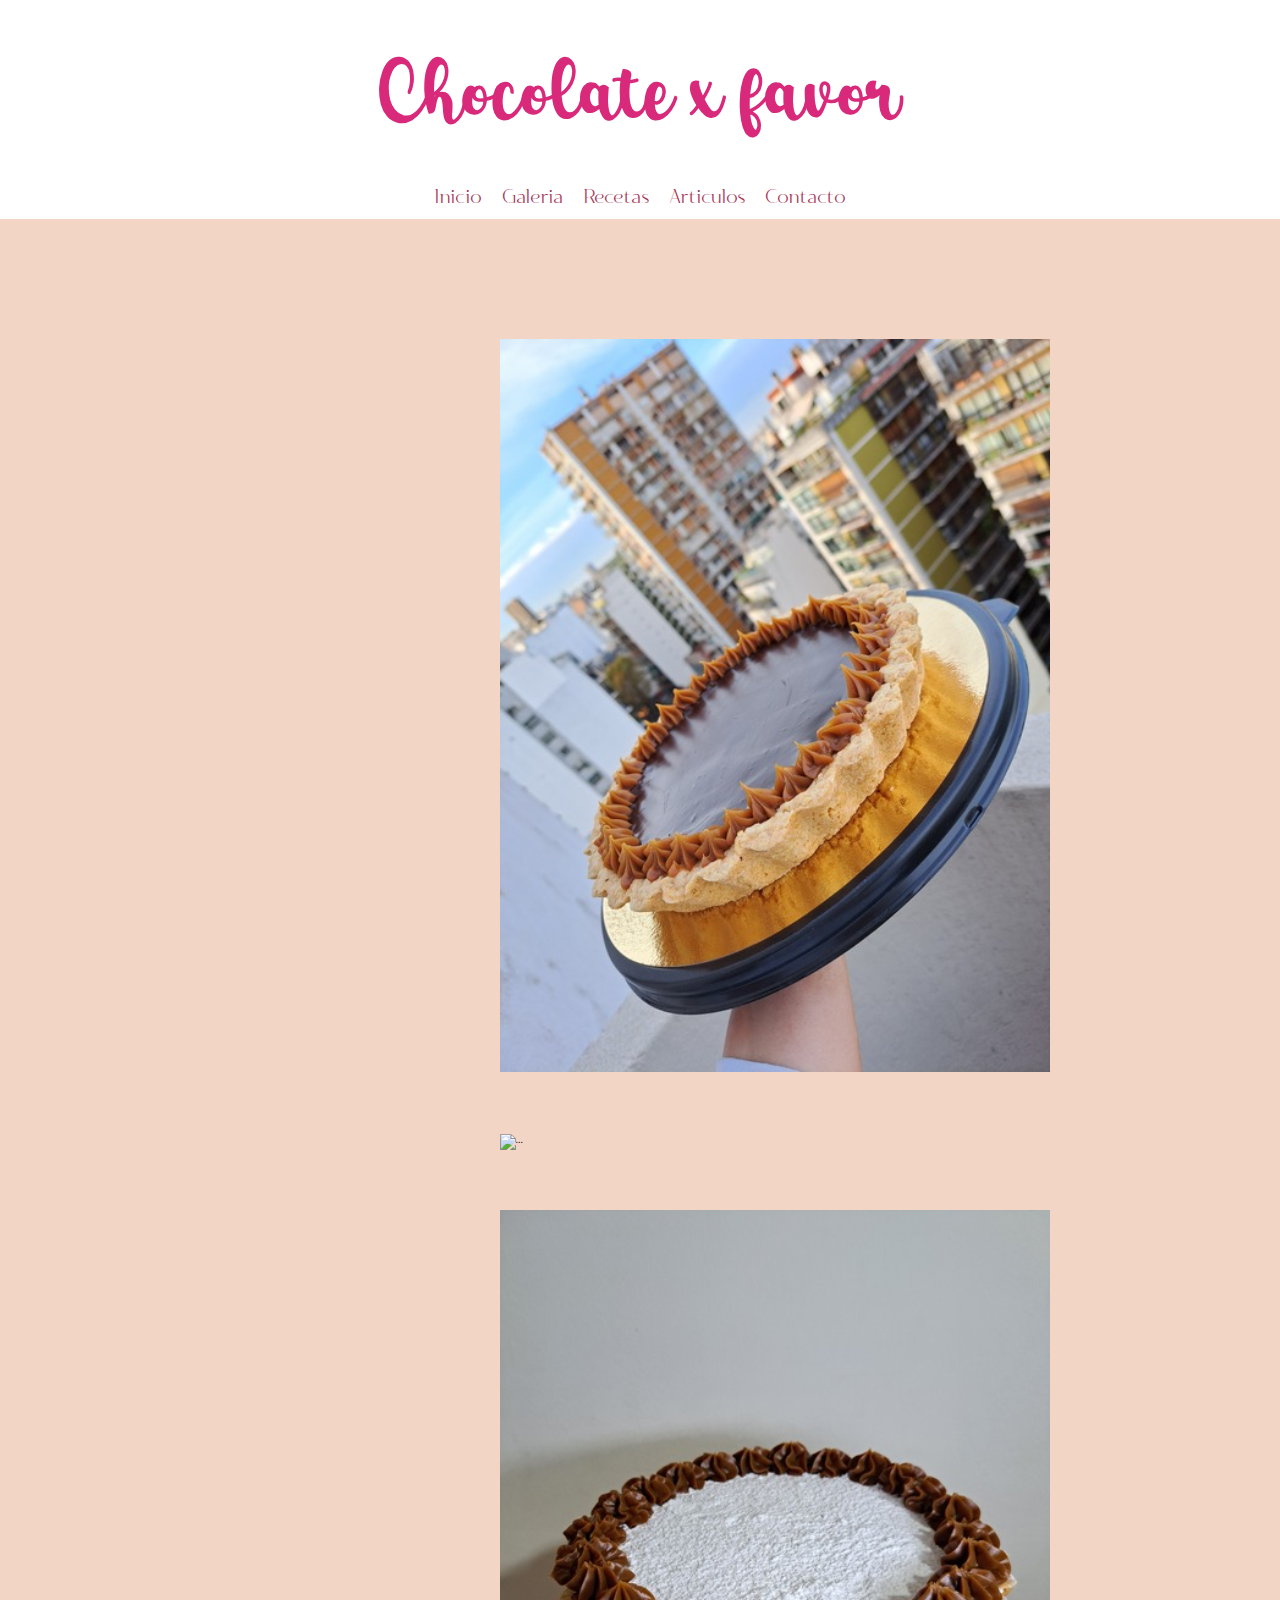
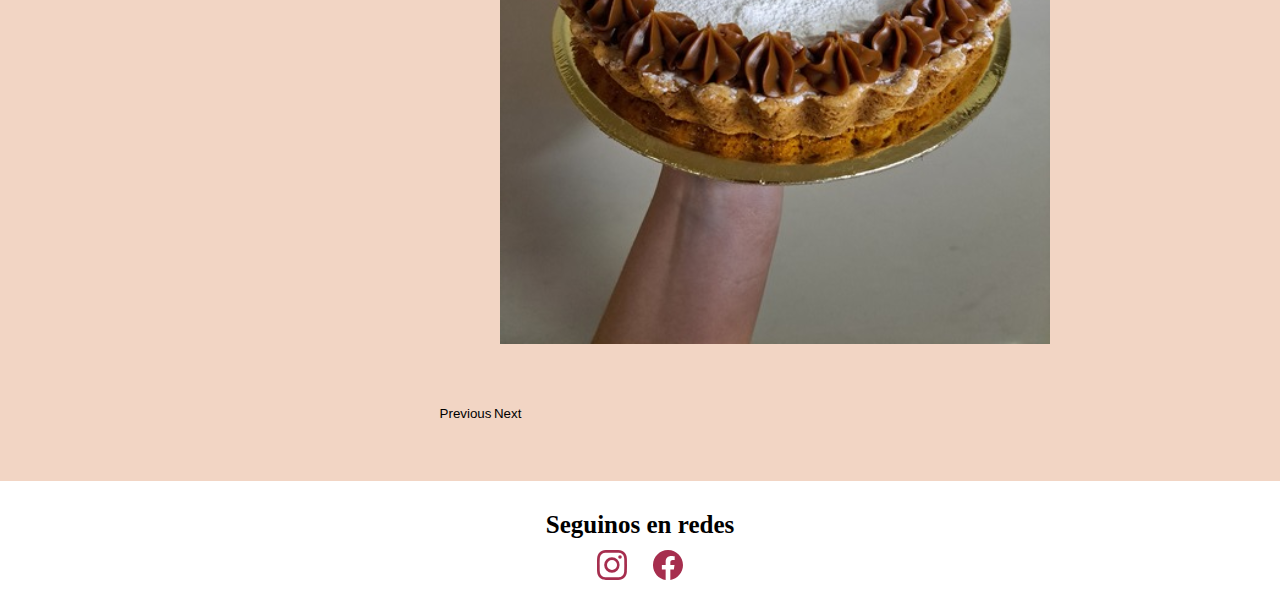
==== index.html @ 894e6d05 "Subo proyecto a git" ====
<!DOCTYPE html>
<html lang="en">

<head>

    <meta charset="UTF-8">

    <meta http-equiv="X-UA-Compatible" content="IE=edge">

    <meta name="viewport" content="width=device-width, initial-scale=1.0">

    <!-- css bootstrap -->

    <link href="https://cdn.jsdelivr.net/npm/bootstrap@5.0.2/dist/css/bootstrap.min.css" rel="stylesheet"
        integrity="sha384-EVSTQN3/azprG1Anm3QDgpJLIm9Nao0Yz1ztcQTwFspd3yD65VohhpuuCOmLASjC" crossorigin="anonymous">

    <!-- mi propio css -->
    <link rel="stylesheet" type="text/css" href="css/styles.css">
    <title> Inicio | Chocolatexfavor</title>
</head>

<body>



    <header>
        <h1>Chocolate x favor</h1>
        <nav>
            <ul>

                <li>
                    <button>
                        <a href="index.html">Inicio</a>
                    </button>

                </li>
                <li>
                    <button>
                        <a href="./sections/galeria.html">Galeria</a>
                    </button>

                </li>
                <li>
                    <button>
                        <a href="./sections/recetas.html">Recetas</a>
                    </button>
                </li>
                <li>
                    <button>
                        <a href="./sections/articulos.html">Articulos</a>
                    </button>
                </li>
                <li>
                    <button>
                        <a href="./sections/contacto.html">Contacto</a>
                    </button>
                </li>
            </ul>
        </nav>
    </header>




    <main>
        <div class="content-carousel">
            <div id="carouselExampleControls" class="carousel slide" data-bs-ride="carousel">
                <div class="carousel-inner">
                    <div class="carousel-item active">
                        <img class="img-carousel" src="./img/havanet.jpg" class="d-block w-100" alt="...">
                    </div>
                    <div class="carousel-item">
                        <img class="img-carousel" src="./img/dobleoreo.jpg" class="d-block w-100" alt="...">
                    </div>
                    <div class="carousel-item">
                        <img class="img-carousel" src="./img/ricota.jpg" class="d-block w-100" alt="...">
                    </div>
                </div>
                <button class="carousel-control-prev" type="button" data-bs-target="#carouselExampleControls"
                    data-bs-slide="prev">
                    <span class="carousel-control-prev-icon" aria-hidden="true"></span>
                    <span class="visually-hidden">Previous</span>
                </button>
                <button class="carousel-control-next" type="button" data-bs-target="#carouselExampleControls"
                    data-bs-slide="next">
                    <span class="carousel-control-next-icon" aria-hidden="true"></span>
                    <span class="visually-hidden">Next</span>
                </button>
            </div>

        </div>


    </main>

    <footer>
        <section class="flex-footer">
            <div class="box-footer">
                <h3> Seguinos en redes </h3>
                <br>
                <nav>
                    <a href="https://www.instagram.com/chocolatexfavor/" target="_blank">
                        <svg xmlns="http://www.w3.org/2000/svg" width="30" height="30" fill="currentColor"
                            class="bi bi-instagram" viewBox="0 0 16 16">
                            <path
                                d="M8 0C5.829 0 5.556.01 4.703.048 3.85.088 3.269.222 2.76.42a3.917 3.917 0 0 0-1.417.923A3.927 3.927 0 0 0 .42 2.76C.222 3.268.087 3.85.048 4.7.01 5.555 0 5.827 0 8.001c0 2.172.01 2.444.048 3.297.04.852.174 1.433.372 1.942.205.526.478.972.923 1.417.444.445.89.719 1.416.923.51.198 1.09.333 1.942.372C5.555 15.99 5.827 16 8 16s2.444-.01 3.298-.048c.851-.04 1.434-.174 1.943-.372a3.916 3.916 0 0 0 1.416-.923c.445-.445.718-.891.923-1.417.197-.509.332-1.09.372-1.942C15.99 10.445 16 10.173 16 8s-.01-2.445-.048-3.299c-.04-.851-.175-1.433-.372-1.941a3.926 3.926 0 0 0-.923-1.417A3.911 3.911 0 0 0 13.24.42c-.51-.198-1.092-.333-1.943-.372C10.443.01 10.172 0 7.998 0h.003zm-.717 1.442h.718c2.136 0 2.389.007 3.232.046.78.035 1.204.166 1.486.275.373.145.64.319.92.599.28.28.453.546.598.92.11.281.24.705.275 1.485.039.843.047 1.096.047 3.231s-.008 2.389-.047 3.232c-.035.78-.166 1.203-.275 1.485a2.47 2.47 0 0 1-.599.919c-.28.28-.546.453-.92.598-.28.11-.704.24-1.485.276-.843.038-1.096.047-3.232.047s-2.39-.009-3.233-.047c-.78-.036-1.203-.166-1.485-.276a2.478 2.478 0 0 1-.92-.598 2.48 2.48 0 0 1-.6-.92c-.109-.281-.24-.705-.275-1.485-.038-.843-.046-1.096-.046-3.233 0-2.136.008-2.388.046-3.231.036-.78.166-1.204.276-1.486.145-.373.319-.64.599-.92.28-.28.546-.453.92-.598.282-.11.705-.24 1.485-.276.738-.034 1.024-.044 2.515-.045v.002zm4.988 1.328a.96.96 0 1 0 0 1.92.96.96 0 0 0 0-1.92zm-4.27 1.122a4.109 4.109 0 1 0 0 8.217 4.109 4.109 0 0 0 0-8.217zm0 1.441a2.667 2.667 0 1 1 0 5.334 2.667 2.667 0 0 1 0-5.334z" />
                        </svg>

                    </a>
                    <a href="https://www.facebook.com/profile.php?id=100063596126862" target="_blank">
                        <svg xmlns="http://www.w3.org/2000/svg" width="30" height="30" fill="currentColor"
                            class="bi bi-facebook" viewBox="0 0 16 16">
                            <path
                                d="M16 8.049c0-4.446-3.582-8.05-8-8.05C3.58 0-.002 3.603-.002 8.05c0 4.017 2.926 7.347 6.75 7.951v-5.625h-2.03V8.05H6.75V6.275c0-2.017 1.195-3.131 3.022-3.131.876 0 1.791.157 1.791.157v1.98h-1.009c-.993 0-1.303.621-1.303 1.258v1.51h2.218l-.354 2.326H9.25V16c3.824-.604 6.75-3.934 6.75-7.951z" />
                        </svg>
                    </a>

                </nav>
            </div>
        </section>
    </footer>

    <!--script bundle-->
    <script src="https://cdn.jsdelivr.net/npm/bootstrap@5.0.2/dist/js/bootstrap.bundle.min.js"
        integrity="sha384-MrcW6ZMFYlzcLA8Nl+NtUVF0sA7MsXsP1UyJoMp4YLEuNSfAP+JcXn/tWtIaxVXM" crossorigin="anonymous">
    </script>


</body>

</html>
---- css/styles.css ----
* {
    padding: 0;
    margin: 0;
}


html {
    font-size: 62.5%;
}


@font-face {

    font-family: Perfect;
    src: url(../font/PerfectLova.otf);

}

@font-face {
    font-family: Vainilla;
    src: url(../font/Vainilla.otf);
}

@font-face {
    font-family: Hellobean;
    src: url(../font/Hellobean.otf);
}

header {
    background-color: #ffffff;
}

footer {
    background-color: #ffffff;
}

.flex-footer {
    display: flex;
    flex-direction: row;
    width: 100%;
    justify-content: center;
    background-color: white;

}

.box-footer {
    width: 200px;
    text-align: center;

}

h1 {

    font-family: Perfect;
    font-size: 6rem;
    text-align: center;
    color: #d8297a;
    padding-top: 15px;
}

p {
    padding: 10px;
    font-family: Vainilla;
    font-weight: bold;
    font-size: 2.5rem;
    color: #000000;
    margin-right: 60px;
    margin-left: 60px;
}

h2 {
    padding: 20px;
   text-align: center;
    font-family: Vainilla;
    font-size: 4rem;
    color: #000000;


}

h3 {
    font-family: PerfectLova;
    font-size: 2.5rem;
    text-align: center;
}

.h3-titulo {
    color: #d8297a; 
    
    font-family: Vainilla;
    font-size: 2.5rem;
}

h4 {
    font-family: PerfectLova;
    font-size: 2rem;
    color: black;
    text-align: center;
    
}

nav ul {
display: flex;
flex-direction: row;
justify-content:center;
padding-top: 15px;
}

.p-titulo {
    font-family: Vainilla;
    font-size: 2.5rem;
    
}

.p-texto {
    font-family: Vainilla;
    font-size: 2rem;
    color: rgb(124, 44, 44);
}

a {
    color: #ff0077;
    font-family: Vainilla;

}

div {

    padding: 30px;
    margin: 0px;

}

.flex-container {
    background-color: #F2D5C4;
    padding: 30px;
    display: flex;
    flex-direction: column;
    flex-wrap: wrap;
    justify-content: center;
}



li {
    list-style-type: none;
    padding-bottom: 10px;
}

a {
    text-decoration: none;
    font-size: 20px;
    padding: 10px;
    font-family: Vainilla;
    color: #A62E4E;

}




.flex-image {
    display: flex;
    flex-wrap: wrap;
    padding: 20px;
    justify-content: center;
}

.item {
    margin: 5px;
    width: 30%;
    height: 30%;
}




.flex-galeria {
    display: flex;
    flex-wrap: wrap;
justify-content: center;
background-color: #F2D5C4;
}

.color-formulario {
    background-color:#F2D5C4;
    display: flex;
    justify-content: center;
    
}

label {
    font-family: PerfectLova;
    font-size: 2rem;
    color: rgb(124, 44, 44);
    
}

.input-boton {
    background-color: #d8297a;
    padding: 25px;
    border-radius: 100px;
    color: #F2D5C4; 
    border-color: white;
}

.contenedor {
    display: grid;
    background:#F2D5C4;
   
    grid-template-columns: 1fr 1fr;
    grid-template-rows: 0.1fr 1fr 0.5fr;
    grid-template-areas: "titulo         titulo"
                         "ingredientes   imagen"
                         "procedimiento  procedimiento";
    justify-content: center;
    align-items: center;
}   

.contenedor .titulo {
    background: #F2D5C4;
    grid-column-start: titulo;
    grid-column-end: titulo;
    align-content: stretch;
    align-content: center;
    justify-self: stretch;
}


.contenedor .procedimiento {
    background: #F2D5C4;
    grid-column-start: procedimiento;
    grid-column-end: procedimiento;
    align-content: stretch;
    align-content: center;
    justify-self: stretch;
}




.img-recetas {
   
    width: 50%;
    height: 50%;
    
}

.color {
   background-color: #D9115A;
   
}

.img-carousel {
    width: 50%;
    height: 50%;
}

.content-carousel {
    background-color: #F2D5C4;
    width: 100%;
    padding-left: 32%;
    
}

button{
    border: none;
    background-color: transparent;
    transition: 0.5s;
}
button:hover {
    
    transform: scale(1.3);
}
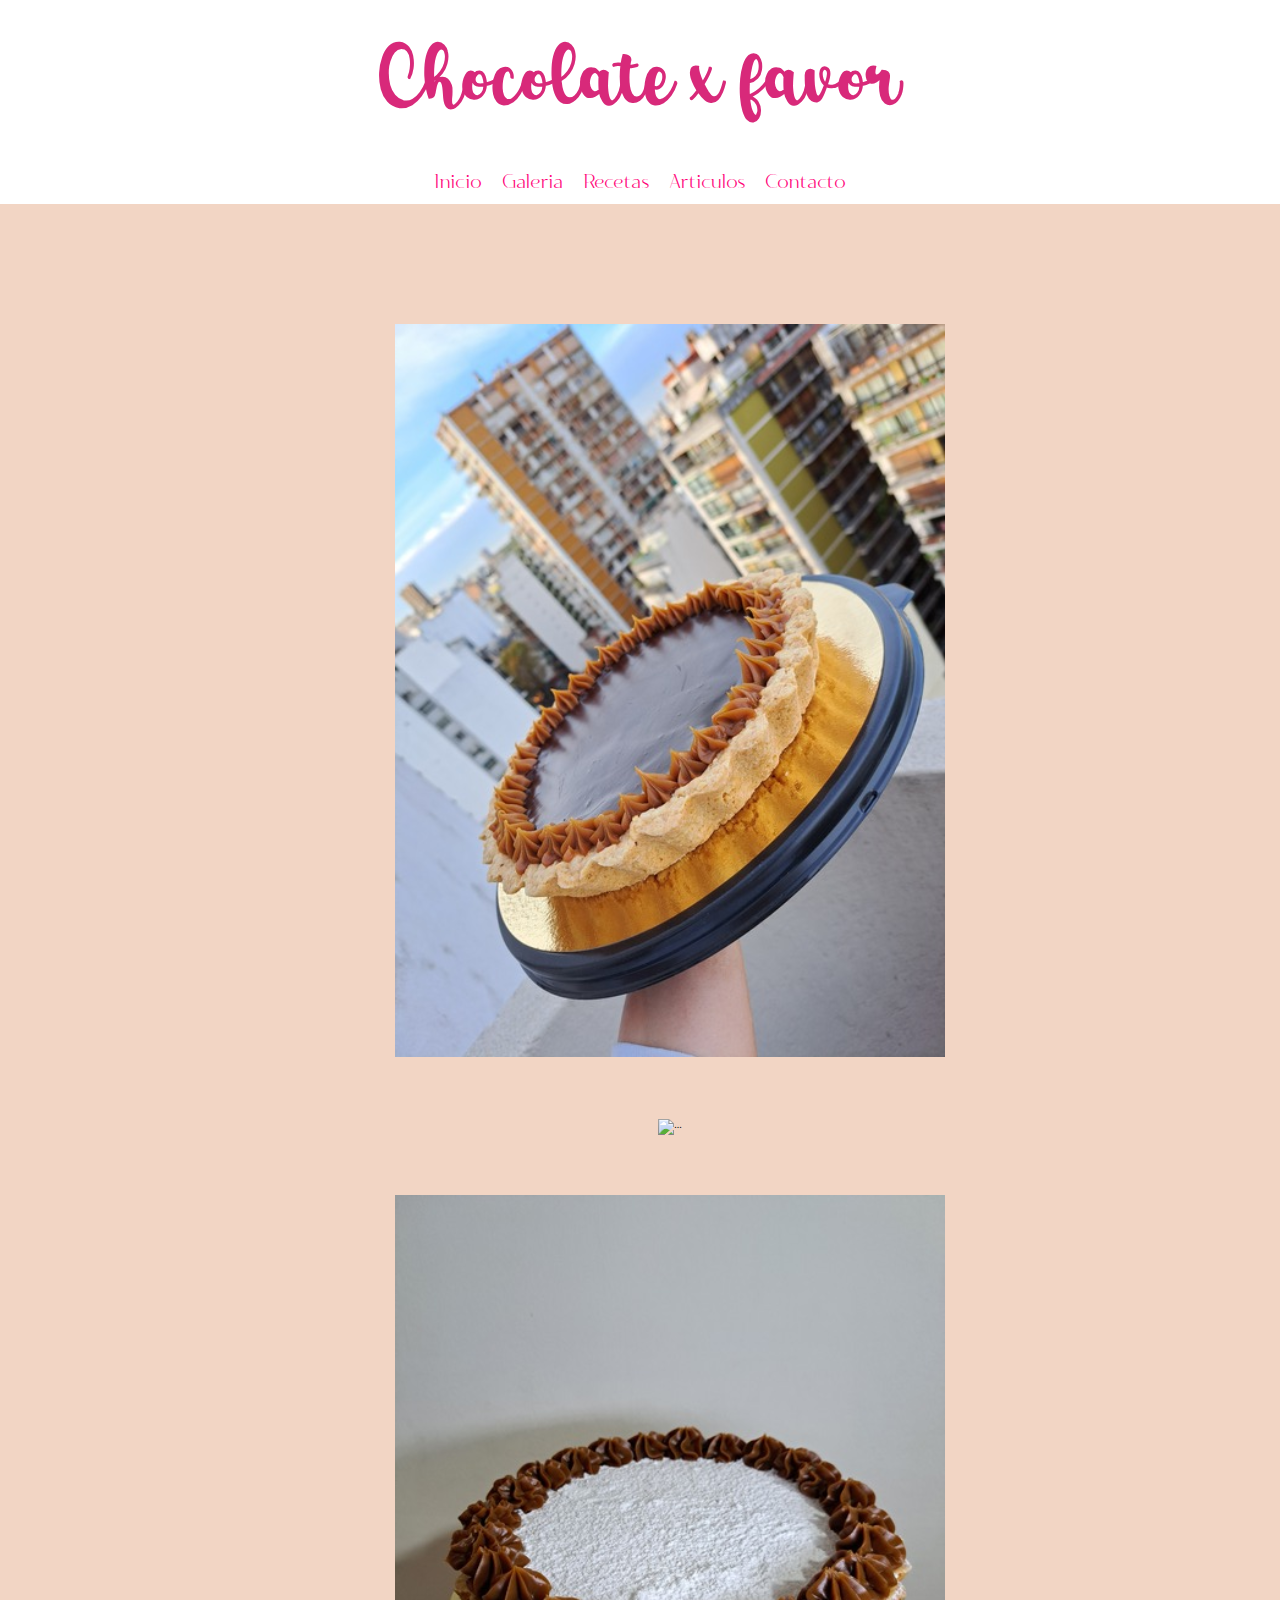
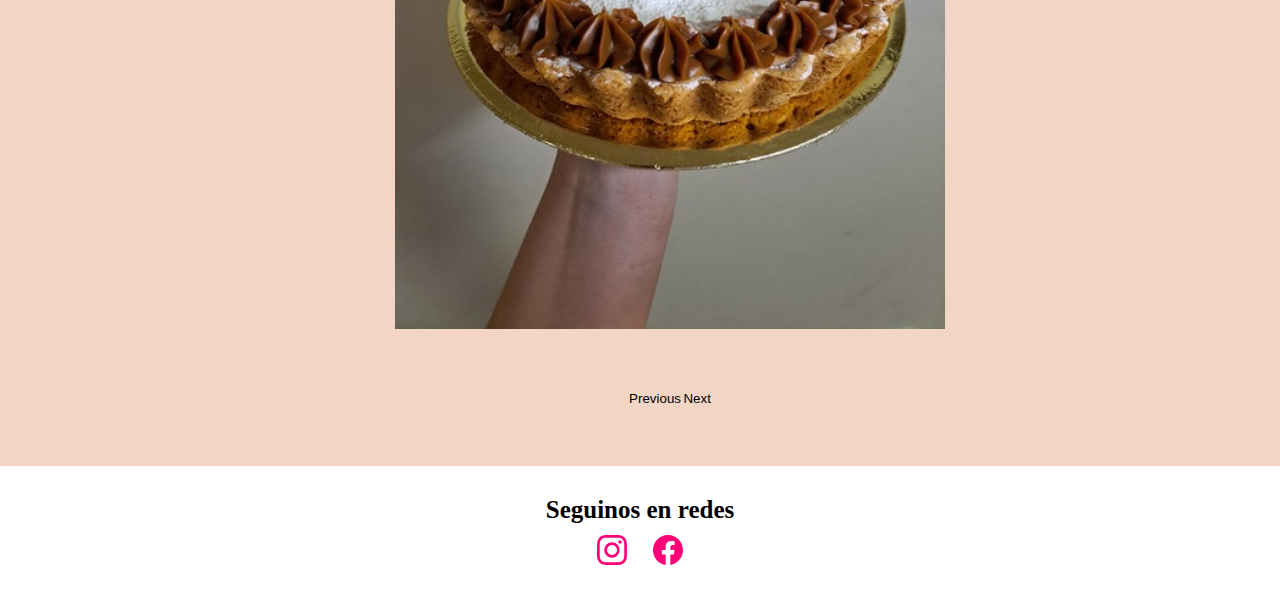
==== commit 6665a7a4: "ultimos cambios" ====
--- a/index.html
+++ b/index.html
@@ -8,14 +8,15 @@
     <meta http-equiv="X-UA-Compatible" content="IE=edge">
 
     <meta name="viewport" content="width=device-width, initial-scale=1.0">
-
+    <meta name="description" content="Blog de pasteleria, las recetas más ricas que no pueden faltarte. Galería de fotos para inspirarte.">
+    <meta name="keywords" content="Pasteleria Recetas Tortas Alfajores Tartas Chocolate Imagenes">
     <!-- css bootstrap -->
 
     <link href="https://cdn.jsdelivr.net/npm/bootstrap@5.0.2/dist/css/bootstrap.min.css" rel="stylesheet"
         integrity="sha384-EVSTQN3/azprG1Anm3QDgpJLIm9Nao0Yz1ztcQTwFspd3yD65VohhpuuCOmLASjC" crossorigin="anonymous">
 
     <!-- mi propio css -->
-    <link rel="stylesheet" type="text/css" href="css/styles.css">
+    <link rel="stylesheet" type="text/css" href="css/styless.css">
     <title> Inicio | Chocolatexfavor</title>
 </head>
 
--- a/css/styless.css
+++ b/css/styless.css
@@ -0,0 +1,410 @@
+@font-face {
+  font-family: Perfect;
+  src: url(../font/PerfectLova.otf);
+}
+@font-face {
+  font-family: Vainilla;
+  src: url(../font/Vainilla.otf);
+}
+@font-face {
+  font-family: Hellobean;
+  src: url(../font/Hellobean.otf);
+}
+* {
+  padding: 0;
+  margin: 0;
+}
+
+html {
+  font-size: 62.5%;
+}
+
+header {
+  background-color: white;
+}
+
+footer {
+  background-color: white;
+}
+
+nav ul {
+  display: flex;
+  flex-direction: row;
+  justify-content: center;
+  padding-top: 15px;
+}
+
+div {
+  padding: 30px;
+  margin: 0px;
+}
+
+li {
+  list-style-type: none;
+  padding-bottom: 10px;
+}
+
+a {
+  text-decoration: none;
+  font-size: 20px;
+  padding: 10px;
+  font-family: Vainilla;
+  color: #A62E4E;
+}
+
+.item {
+  margin: 5px;
+  width: 30%;
+  height: 30%;
+}
+
+.flex-galeria {
+  display: flex;
+  flex-wrap: wrap;
+  justify-content: center;
+  background-color: #F2D5C4;
+}
+
+.color-formulario {
+  background-color: #F2D5C4;
+  display: flex;
+  justify-content: center;
+}
+
+.alineacion, .contenedor .procedimiento, .contenedor .titulo {
+  align-content: stretch;
+  align-content: center;
+  justify-self: stretch;
+}
+
+.contenedor {
+  display: grid;
+  background: #F2D5C4;
+  grid-template-columns: 1fr 1fr;
+  grid-template-rows: 0.1fr 1fr 0.5fr;
+  grid-template-areas: "titulo         titulo" "ingredientes   imagen" "procedimiento  procedimiento";
+  justify-content: center;
+  align-items: center;
+}
+.contenedor .titulo {
+  background: #F2D5C4;
+  grid-column-start: titulo;
+  grid-column-end: titulo;
+}
+.contenedor .procedimiento {
+  background: #F2D5C4;
+  grid-column-start: procedimiento;
+  grid-column-end: procedimiento;
+}
+
+h1 {
+  font-family: Perfect;
+  font-size: 6rem;
+  text-align: center;
+  color: #d8297a;
+}
+
+p {
+  padding: 10px;
+  font-family: Vainilla;
+  font-weight: bold;
+  font-size: 2.5rem;
+  color: black;
+  margin-right: 60px;
+  margin-left: 60px;
+}
+
+h2 {
+  padding: 20px;
+  text-align: center;
+  font-family: Vainilla;
+  font-size: 4rem;
+  color: #5c230a;
+}
+
+h3 {
+  font-family: PerfectLova;
+  font-size: 2.5rem;
+  text-align: center;
+}
+
+.fontfamily-fontsize, .p-titulo, .h3-titulo {
+  font-family: Vainilla;
+  font-size: 2.5rem;
+}
+
+.h3-titulo {
+  color: #d8297a;
+}
+
+h4 {
+  font-family: PerfectLova;
+  font-size: 2rem;
+  color: black;
+  text-align: center;
+}
+
+.p-texto {
+  font-family: Vainilla;
+  font-size: 2rem;
+  color: rgb(124, 44, 44);
+}
+
+a {
+  color: #ff0077;
+  font-family: Vainilla;
+}
+
+label {
+  font-family: PerfectLova;
+  font-size: 2rem;
+  color: rgb(124, 44, 44);
+}
+
+.flex-footer {
+  display: flex;
+  flex-direction: row;
+  width: 100%;
+  justify-content: center;
+  background-color: white;
+}
+
+.box-footer {
+  width: 200px;
+  text-align: center;
+}
+
+.flex-container {
+  background-color: #F2D5C4;
+  padding: 30px;
+  display: flex;
+  flex-direction: column;
+  flex-wrap: wrap;
+  justify-content: center;
+}
+
+.flex-image {
+  display: flex;
+  flex-wrap: wrap;
+  padding: 20px;
+  justify-content: center;
+}
+
+@media screen and (min-width: 320px) {
+  h1 {
+    font-family: Perfect;
+    font-size: 3rem;
+    text-align: center;
+    color: #d8297a;
+  }
+  p {
+    padding: 10px;
+    font-family: Vainilla;
+    font-weight: bold;
+    font-size: 1rem;
+    color: black;
+    margin-right: 60px;
+    margin-left: 60px;
+  }
+  h2 {
+    padding: 20px;
+    text-align: center;
+    font-family: Vainilla;
+    font-size: 3rem;
+    color: #5c230a;
+  }
+  h3 {
+    font-family: PerfectLova;
+    font-size: 1.2rem;
+    text-align: center;
+  }
+  .h3-titulo {
+    color: #d8297a;
+    font-family: Vainilla;
+    font-size: 1.2rem;
+  }
+  h4 {
+    font-family: PerfectLova;
+    font-size: 2rem;
+    color: black;
+    text-align: center;
+  }
+  .p-titulo {
+    font-family: Vainilla;
+    font-size: 2.5rem;
+  }
+  .p-texto {
+    font-family: Vainilla;
+    font-size: 2rem;
+    color: rgb(124, 44, 44);
+  }
+  a {
+    font-size: 13px;
+  }
+  .img-carousel {
+    width: 200%;
+    height: 200%;
+  }
+}
+@media screen and (min-width: 480px) {
+  h1 {
+    font-family: Perfect;
+    font-size: 3rem;
+    text-align: center;
+    color: #d8297a;
+  }
+  p {
+    padding: 10px;
+    font-family: Vainilla;
+    font-weight: bold;
+    font-size: 0.5rem;
+    color: black;
+    margin-right: 60px;
+    margin-left: 60px;
+  }
+  h2 {
+    padding: 20px;
+    text-align: center;
+    font-family: Vainilla;
+    font-size: 3rem;
+    color: #5c230a;
+  }
+  h3 {
+    font-family: PerfectLova;
+    font-size: 0.9rem;
+    text-align: center;
+  }
+  .h3-titulo {
+    color: #d8297a;
+    font-family: Vainilla;
+    font-size: 0.9rem;
+  }
+  h4 {
+    font-family: PerfectLova;
+    font-size: 1rem;
+    color: black;
+    text-align: center;
+  }
+  .p-titulo {
+    font-family: Vainilla;
+    font-size: 1.5rem;
+  }
+  .p-texto {
+    font-family: Vainilla;
+    font-size: 1rem;
+    color: rgb(124, 44, 44);
+  }
+  a {
+    font-size: 17px;
+  }
+  .img-carousel {
+    width: 100%;
+    height: 100%;
+  }
+}
+@media screen and (min-width: 1024px) {
+  h1 {
+    font-family: Perfect;
+    font-size: 6rem;
+    text-align: center;
+    color: #d8297a;
+  }
+  p {
+    padding: 10px;
+    font-family: Vainilla;
+    font-weight: bold;
+    font-size: 2.5rem;
+    color: black;
+    margin-right: 60px;
+    margin-left: 60px;
+  }
+  h2 {
+    padding: 20px;
+    text-align: center;
+    font-family: Vainilla;
+    font-size: 4rem;
+    color: #5c230a;
+  }
+  h3 {
+    font-family: PerfectLova;
+    font-size: 2.5rem;
+    text-align: center;
+  }
+  .h3-titulo {
+    color: #d8297a;
+    font-family: Vainilla;
+    font-size: 2.5rem;
+  }
+  h4 {
+    font-family: PerfectLova;
+    font-size: 2rem;
+    color: black;
+    text-align: center;
+  }
+  .p-titulo {
+    font-family: Vainilla;
+    font-size: 2.5rem;
+  }
+  .p-texto {
+    font-family: Vainilla;
+    font-size: 2rem;
+    color: rgb(124, 44, 44);
+  }
+  a {
+    font-size: 20px;
+  }
+}
+.input-boton {
+  background-color: #d8297a;
+  padding: 25px;
+  border-radius: 100px;
+  color: #F2D5C4;
+  border-color: white;
+}
+
+.img-recetas {
+  width: 50%;
+  height: 50%;
+}
+
+.color {
+  background-color: #D9115A;
+}
+
+.img-carousel {
+  width: 50%;
+  height: 50%;
+}
+
+.content-carousel {
+  background-color: #F2D5C4;
+  width: 100%;
+  text-align: center;
+}
+
+button {
+  border: none;
+  background-color: transparent;
+  transition: 0.5s;
+}
+
+button:hover {
+  transform: scale(1.3);
+}
+
+a:hover {
+  color: rgb(233, 3, 103);
+}
+
+.contenedor-galeria {
+  background-color: #F2D5C4;
+  display: grid;
+  grid-template-columns: repeat(2, [col-start]) 1fr;
+  grid-template-rows: 1fr 1fr 1fr;
+  justify-content: center;
+  align-items: center;
+}
+
+.div-galeria {
+  text-align: center;
+}/*# sourceMappingURL=styless.css.map */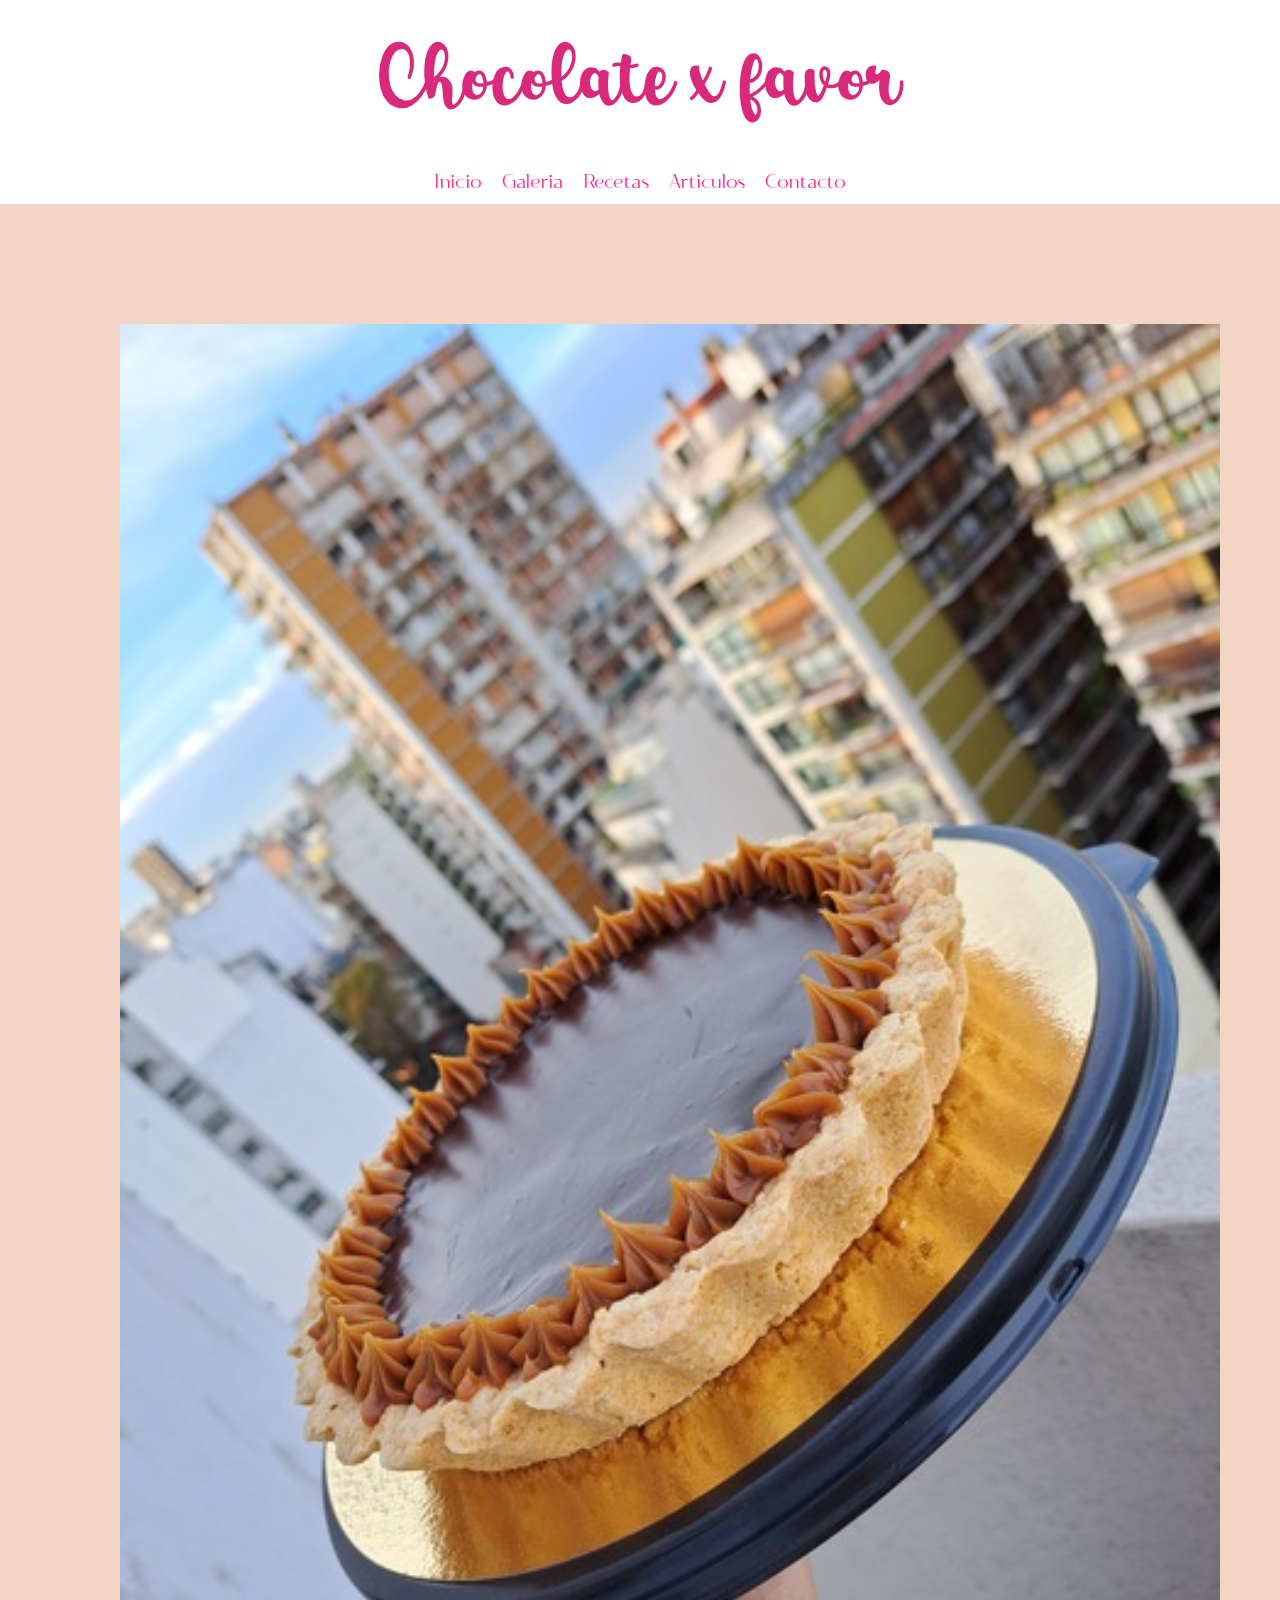
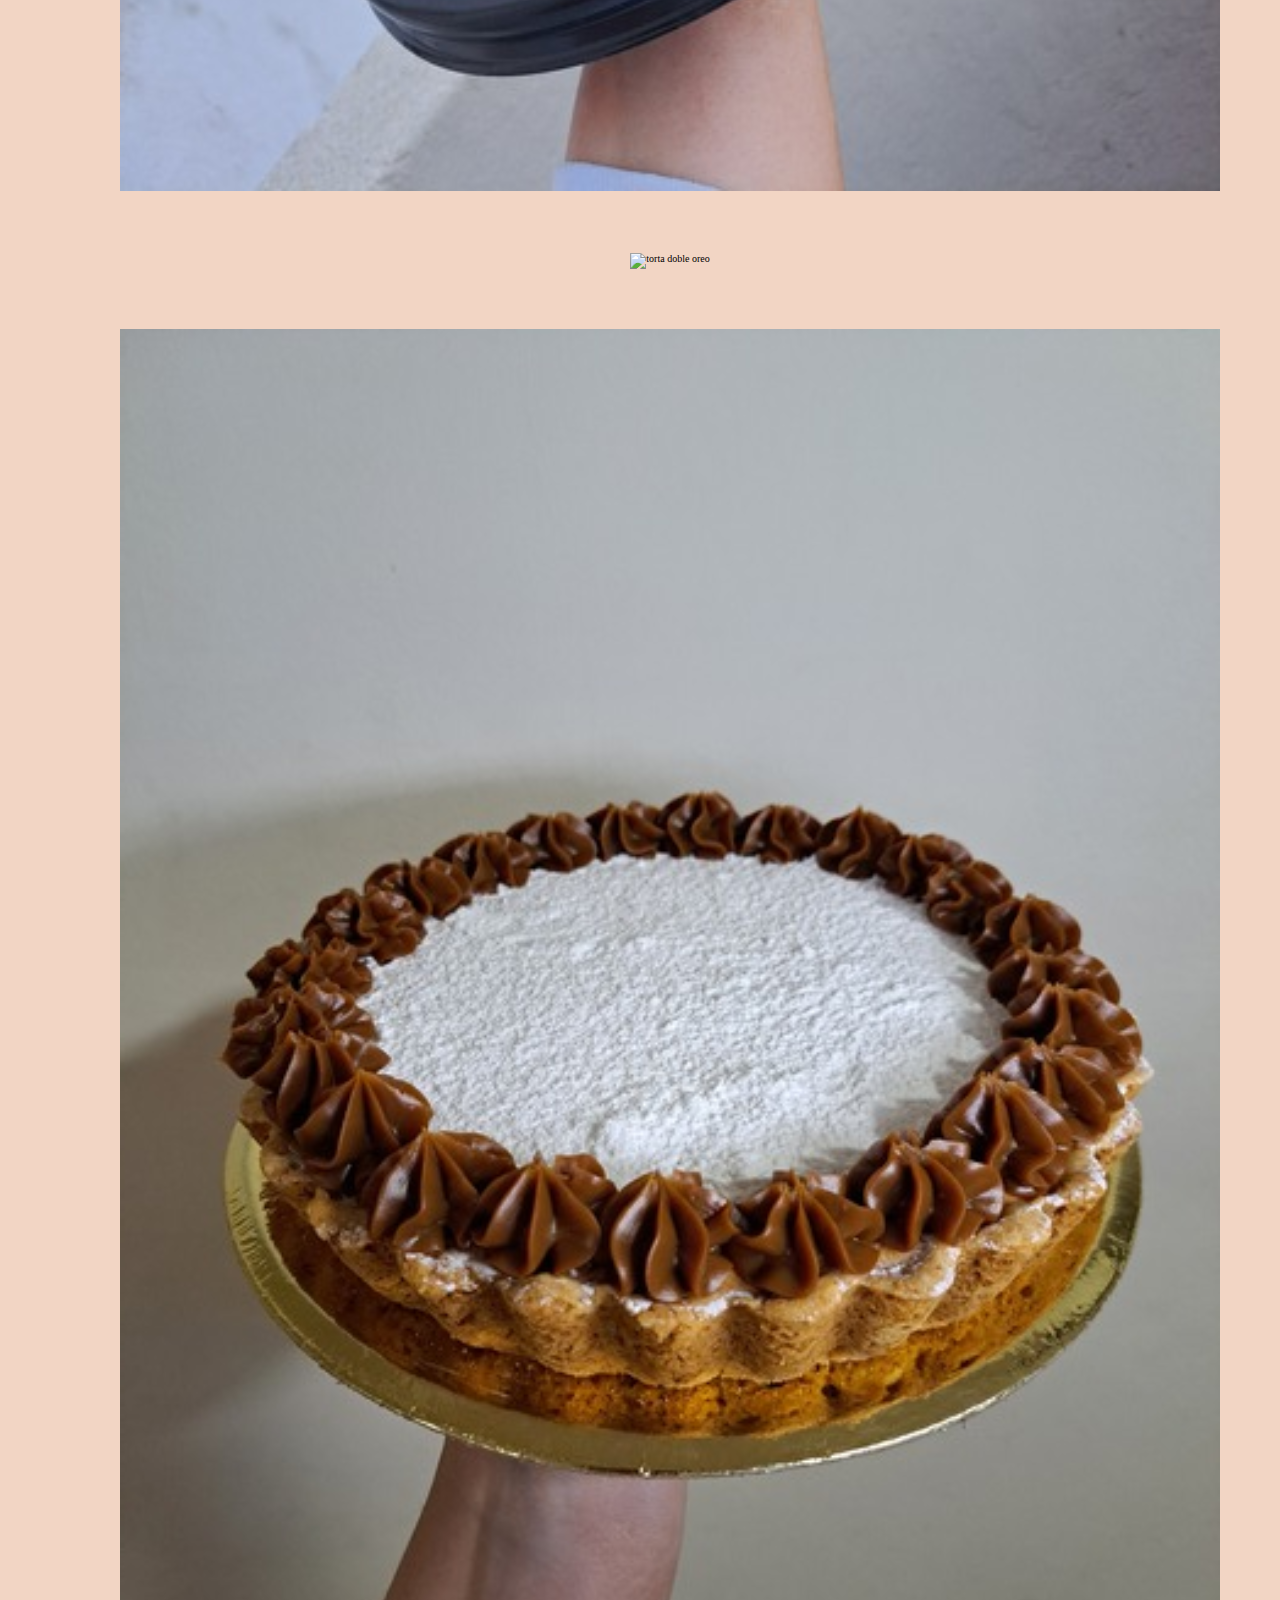
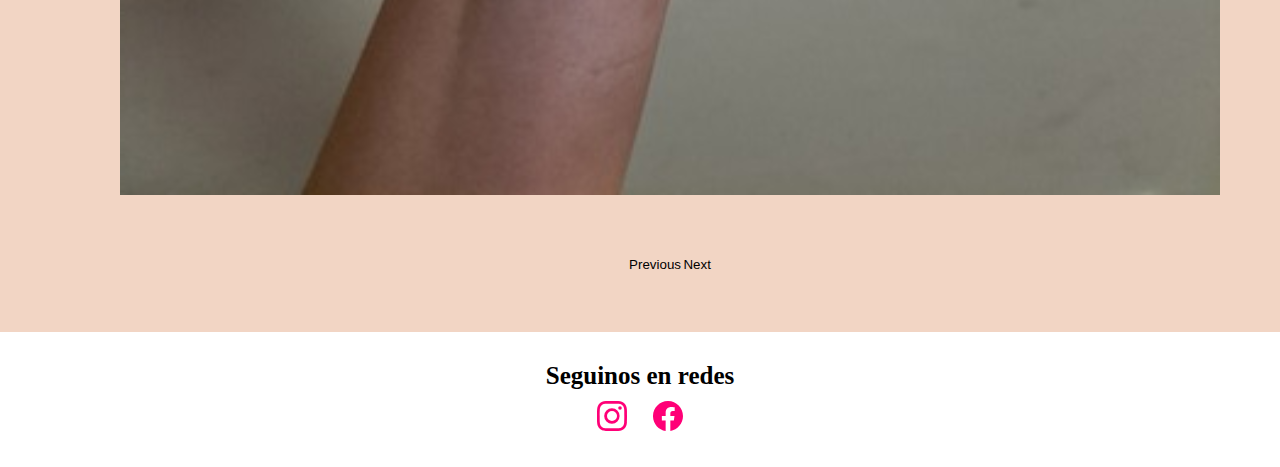
==== commit 022f58d1: "detalles finales" ====
--- a/index.html
+++ b/index.html
@@ -68,13 +68,13 @@
             <div id="carouselExampleControls" class="carousel slide" data-bs-ride="carousel">
                 <div class="carousel-inner">
                     <div class="carousel-item active">
-                        <img class="img-carousel" src="./img/havanet.jpg" class="d-block w-100" alt="...">
+                        <img class="img-carousel" src="./img/havanet.jpg" class="d-block w-100" alt="tarta havenet">
                     </div>
                     <div class="carousel-item">
-                        <img class="img-carousel" src="./img/dobleoreo.jpg" class="d-block w-100" alt="...">
+                        <img class="img-carousel" src="./img/dobleoreo.jpg" class="d-block w-100" alt="torta doble oreo">
                     </div>
                     <div class="carousel-item">
-                        <img class="img-carousel" src="./img/ricota.jpg" class="d-block w-100" alt="...">
+                        <img class="img-carousel" src="./img/ricota.jpg" class="d-block w-100" alt="tarta de ricota">
                     </div>
                 </div>
                 <button class="carousel-control-prev" type="button" data-bs-target="#carouselExampleControls"
--- a/css/styless.css
+++ b/css/styless.css
@@ -67,8 +67,54 @@
 
 .color-formulario {
   background-color: #F2D5C4;
-  display: flex;
-  justify-content: center;
+  justify-content: center;
+}
+
+.input-boton {
+  background-color: #d8297a;
+  padding: 25px;
+  border-radius: 100px;
+  color: #F2D5C4;
+  border-color: white;
+  font-size: 1.5rem;
+}
+
+.img-recetas {
+  width: 50%;
+  height: 50%;
+}
+
+.color {
+  background-color: #D9115A;
+}
+
+.img-carousel {
+  width: 50%;
+  height: 50%;
+}
+
+.content-carousel {
+  background-color: #F2D5C4;
+  width: 100%;
+  text-align: center;
+}
+
+button {
+  border: none;
+  background-color: transparent;
+  transition: 0.5s;
+}
+
+button:hover {
+  transform: scale(1.3);
+}
+
+a:hover {
+  color: rgb(233, 3, 103);
+}
+
+.div-galeria {
+  text-align: center;
 }
 
 .alineacion, .contenedor .procedimiento, .contenedor .titulo {
@@ -97,6 +143,15 @@
   grid-column-end: procedimiento;
 }
 
+.contenedor-galeria {
+  background-color: #F2D5C4;
+  display: grid;
+  grid-template-columns: repeat(2, [col-start]) 1fr;
+  grid-template-rows: 1fr 1fr 1fr;
+  justify-content: center;
+  align-items: center;
+}
+
 h1 {
   font-family: Perfect;
   font-size: 6rem;
@@ -190,7 +245,7 @@
   justify-content: center;
 }
 
-@media screen and (min-width: 320px) {
+@media screen and (max-width: 480px) {
   h1 {
     font-family: Perfect;
     font-size: 3rem;
@@ -203,11 +258,10 @@
     font-weight: bold;
     font-size: 1rem;
     color: black;
-    margin-right: 60px;
-    margin-left: 60px;
+    margin-right: 10px;
+    margin-left: 10px;
   }
   h2 {
-    padding: 20px;
     text-align: center;
     font-family: Vainilla;
     font-size: 3rem;
@@ -242,8 +296,12 @@
     font-size: 13px;
   }
   .img-carousel {
-    width: 200%;
-    height: 200%;
+    width: 100%;
+    height: 100%;
+  }
+  .contenedor {
+    display: flex;
+    flex-direction: column;
   }
 }
 @media screen and (min-width: 480px) {
@@ -353,58 +411,4 @@
   a {
     font-size: 20px;
   }
-}
-.input-boton {
-  background-color: #d8297a;
-  padding: 25px;
-  border-radius: 100px;
-  color: #F2D5C4;
-  border-color: white;
-}
-
-.img-recetas {
-  width: 50%;
-  height: 50%;
-}
-
-.color {
-  background-color: #D9115A;
-}
-
-.img-carousel {
-  width: 50%;
-  height: 50%;
-}
-
-.content-carousel {
-  background-color: #F2D5C4;
-  width: 100%;
-  text-align: center;
-}
-
-button {
-  border: none;
-  background-color: transparent;
-  transition: 0.5s;
-}
-
-button:hover {
-  transform: scale(1.3);
-}
-
-a:hover {
-  color: rgb(233, 3, 103);
-}
-
-.contenedor-galeria {
-  background-color: #F2D5C4;
-  display: grid;
-  grid-template-columns: repeat(2, [col-start]) 1fr;
-  grid-template-rows: 1fr 1fr 1fr;
-  justify-content: center;
-  align-items: center;
-}
-
-.div-galeria {
-  text-align: center;
 }/*# sourceMappingURL=styless.css.map */